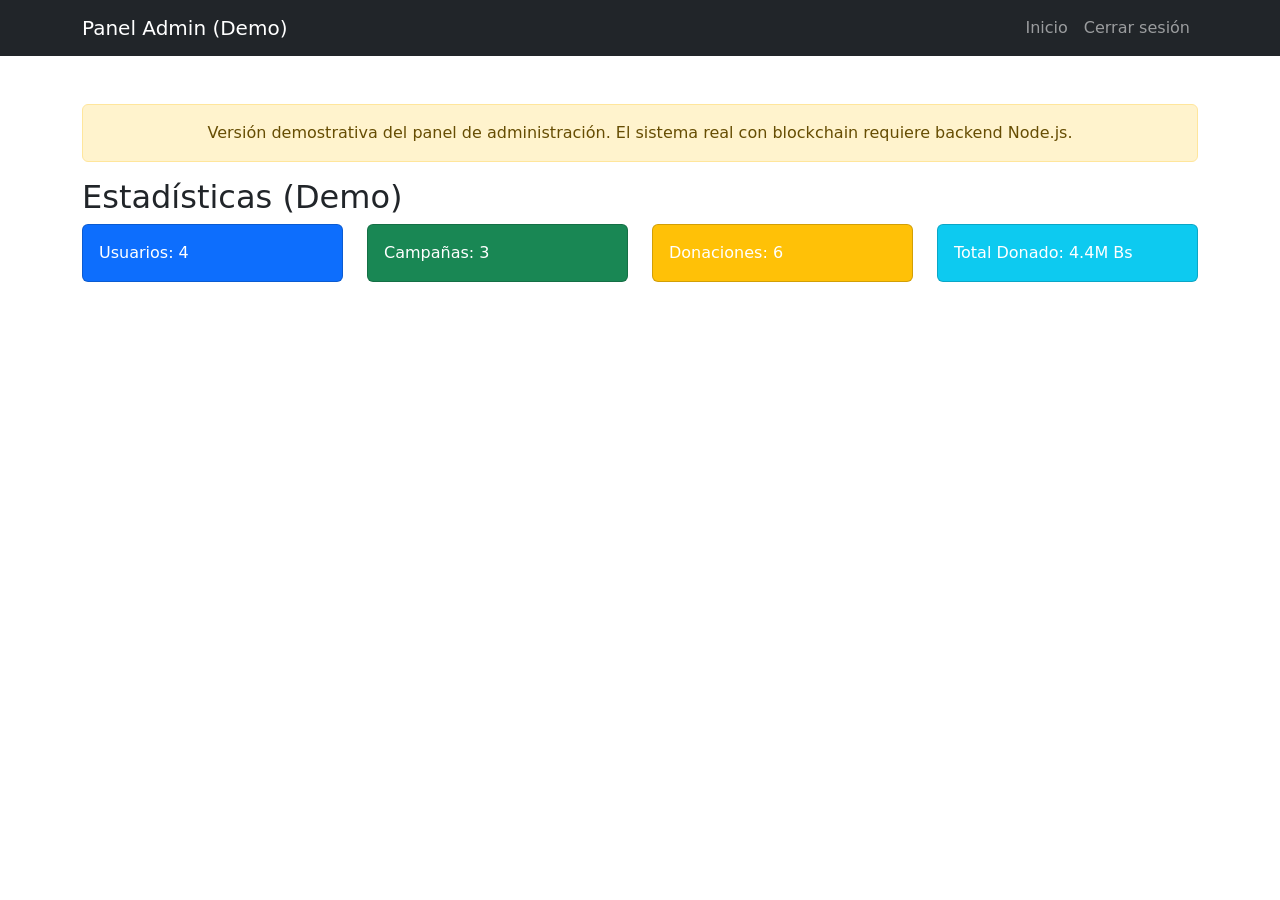
==== admin.html @ 8ec4ab0e "Add files via upload" ====
<!DOCTYPE html>
<html lang="es">
<head>
    <meta charset="UTF-8">
    <title>Admin - DONA-CHAIN (Demo)</title>
    <link href="https://cdn.jsdelivr.net/npm/bootstrap@5.3.0-alpha1/dist/css/bootstrap.min.css" rel="stylesheet">
</head>
<body>
<nav class="navbar navbar-expand-lg navbar-dark bg-dark">
    <div class="container">
        <a class="navbar-brand" href="/index.html">Panel Admin (Demo)</a>
        <div class="navbar-nav ms-auto">
            <a class="nav-link" href="/index.html">Inicio</a>
            <a class="nav-link" href="#" onclick="alert('Demo')">Cerrar sesión</a>
        </div>
    </div>
</nav>
<div class="container mt-5">
    <div class="alert alert-warning text-center">Versión demostrativa del panel de administración. El sistema real con blockchain requiere backend Node.js.</div>
    <h2>Estadísticas (Demo)</h2>
    <div class="row"><div class="col-md-3"><div class="card bg-primary text-white p-3">Usuarios: 4</div></div>
    <div class="col-md-3"><div class="card bg-success text-white p-3">Campañas: 3</div></div>
    <div class="col-md-3"><div class="card bg-warning text-white p-3">Donaciones: 6</div></div>
    <div class="col-md-3"><div class="card bg-info text-white p-3">Total Donado: 4.4M Bs</div></div></div>
</div>
<script src="https://cdn.jsdelivr.net/npm/bootstrap@5.3.0-alpha1/dist/js/bootstrap.bundle.min.js"></script>
</body>
</html>
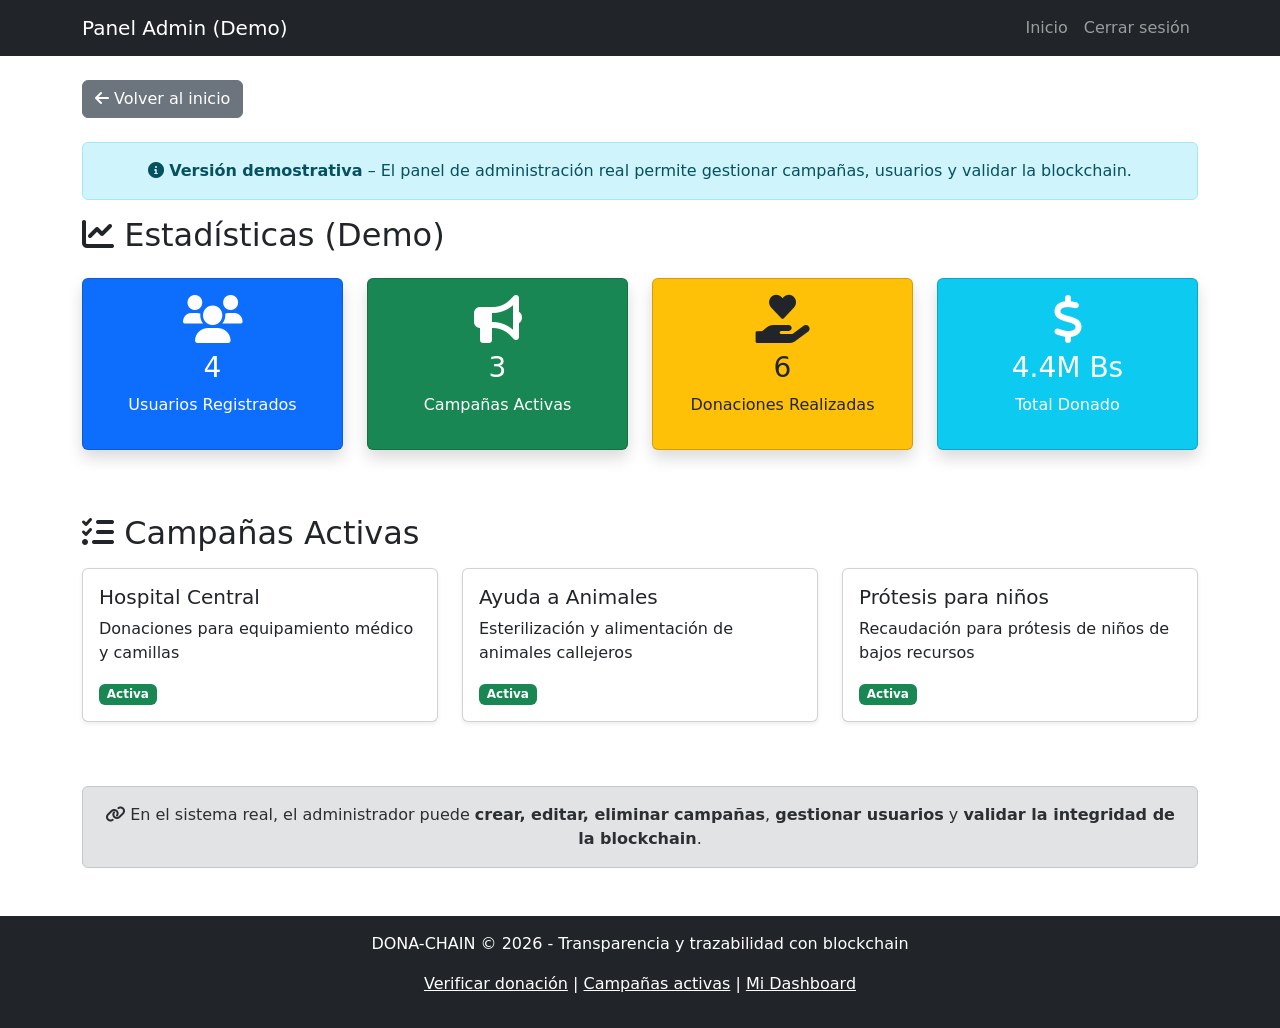
==== commit 6b3a7199: "Update admin.html" ====
--- a/admin.html
+++ b/admin.html
@@ -2,27 +2,111 @@
 <html lang="es">
 <head>
     <meta charset="UTF-8">
-    <title>Admin - DONA-CHAIN (Demo)</title>
+    <title>Panel Admin - DONA-CHAIN</title>
     <link href="https://cdn.jsdelivr.net/npm/bootstrap@5.3.0-alpha1/dist/css/bootstrap.min.css" rel="stylesheet">
+    <link rel="stylesheet" href="https://cdnjs.cloudflare.com/ajax/libs/font-awesome/6.0.0-beta3/css/all.min.css">
+    <link rel="stylesheet" href="/dona-chain-frontend/css/style.css">
 </head>
 <body>
 <nav class="navbar navbar-expand-lg navbar-dark bg-dark">
     <div class="container">
-        <a class="navbar-brand" href="/index.html">Panel Admin (Demo)</a>
+        <a class="navbar-brand" href="/dona-chain-frontend/index.html">Panel Admin (Demo)</a>
         <div class="navbar-nav ms-auto">
-            <a class="nav-link" href="/index.html">Inicio</a>
-            <a class="nav-link" href="#" onclick="alert('Demo')">Cerrar sesión</a>
+            <a class="nav-link" href="/dona-chain-frontend/index.html">Inicio</a>
+            <a class="nav-link" href="#" onclick="alert('Demostración: Cerrar sesión')">Cerrar sesión</a>
         </div>
     </div>
 </nav>
-<div class="container mt-5">
-    <div class="alert alert-warning text-center">Versión demostrativa del panel de administración. El sistema real con blockchain requiere backend Node.js.</div>
-    <h2>Estadísticas (Demo)</h2>
-    <div class="row"><div class="col-md-3"><div class="card bg-primary text-white p-3">Usuarios: 4</div></div>
-    <div class="col-md-3"><div class="card bg-success text-white p-3">Campañas: 3</div></div>
-    <div class="col-md-3"><div class="card bg-warning text-white p-3">Donaciones: 6</div></div>
-    <div class="col-md-3"><div class="card bg-info text-white p-3">Total Donado: 4.4M Bs</div></div></div>
+
+<div class="container mt-4">
+    <!-- Botón volver al inicio -->
+    <div class="mb-4">
+        <a href="/dona-chain-frontend/index.html" class="btn btn-secondary">
+            <i class="fas fa-arrow-left"></i> Volver al inicio
+        </a>
+    </div>
+
+    <div class="alert alert-info text-center">
+        <i class="fas fa-info-circle"></i> <strong>Versión demostrativa</strong> – El panel de administración real permite gestionar campañas, usuarios y validar la blockchain.
+    </div>
+
+    <h2 class="mb-4"><i class="fas fa-chart-line"></i> Estadísticas (Demo)</h2>
+    
+    <div class="row mb-5">
+        <div class="col-md-3 mb-3">
+            <div class="card bg-primary text-white text-center p-3 shadow">
+                <i class="fas fa-users fa-3x mb-2"></i>
+                <h3>4</h3>
+                <p>Usuarios Registrados</p>
+            </div>
+        </div>
+        <div class="col-md-3 mb-3">
+            <div class="card bg-success text-white text-center p-3 shadow">
+                <i class="fas fa-bullhorn fa-3x mb-2"></i>
+                <h3>3</h3>
+                <p>Campañas Activas</p>
+            </div>
+        </div>
+        <div class="col-md-3 mb-3">
+            <div class="card bg-warning text-dark text-center p-3 shadow">
+                <i class="fas fa-hand-holding-heart fa-3x mb-2"></i>
+                <h3>6</h3>
+                <p>Donaciones Realizadas</p>
+            </div>
+        </div>
+        <div class="col-md-3 mb-3">
+            <div class="card bg-info text-white text-center p-3 shadow">
+                <i class="fas fa-dollar-sign fa-3x mb-2"></i>
+                <h3>4.4M Bs</h3>
+                <p>Total Donado</p>
+            </div>
+        </div>
+    </div>
+
+    <h2 class="mb-3"><i class="fas fa-tasks"></i> Campañas Activas</h2>
+    <div class="row mb-5">
+        <div class="col-md-4 mb-3">
+            <div class="card shadow-sm h-100">
+                <div class="card-body">
+                    <h5 class="card-title">Hospital Central</h5>
+                    <p class="card-text">Donaciones para equipamiento médico y camillas</p>
+                    <span class="badge bg-success">Activa</span>
+                </div>
+            </div>
+        </div>
+        <div class="col-md-4 mb-3">
+            <div class="card shadow-sm h-100">
+                <div class="card-body">
+                    <h5 class="card-title">Ayuda a Animales</h5>
+                    <p class="card-text">Esterilización y alimentación de animales callejeros</p>
+                    <span class="badge bg-success">Activa</span>
+                </div>
+            </div>
+        </div>
+        <div class="col-md-4 mb-3">
+            <div class="card shadow-sm h-100">
+                <div class="card-body">
+                    <h5 class="card-title">Prótesis para niños</h5>
+                    <p class="card-text">Recaudación para prótesis de niños de bajos recursos</p>
+                    <span class="badge bg-success">Activa</span>
+                </div>
+            </div>
+        </div>
+    </div>
+
+    <div class="alert alert-secondary mt-3 text-center">
+        <i class="fas fa-link"></i> En el sistema real, el administrador puede <strong>crear, editar, eliminar campañas</strong>, <strong>gestionar usuarios</strong> y <strong>validar la integridad de la blockchain</strong>.
+    </div>
 </div>
+
+<footer class="text-center mt-5 py-3 bg-dark text-white">
+    <p>DONA-CHAIN &copy; 2026 - Transparencia y trazabilidad con blockchain</p>
+    <p>
+        <a href="/dona-chain-frontend/verify.html" class="text-white">Verificar donación</a> | 
+        <a href="/dona-chain-frontend/index.html" class="text-white">Campañas activas</a> |
+        <a href="/dona-chain-frontend/dashboard.html" class="text-white">Mi Dashboard</a>
+    </p>
+</footer>
 <script src="https://cdn.jsdelivr.net/npm/bootstrap@5.3.0-alpha1/dist/js/bootstrap.bundle.min.js"></script>
 </body>
-</html>+</html>
